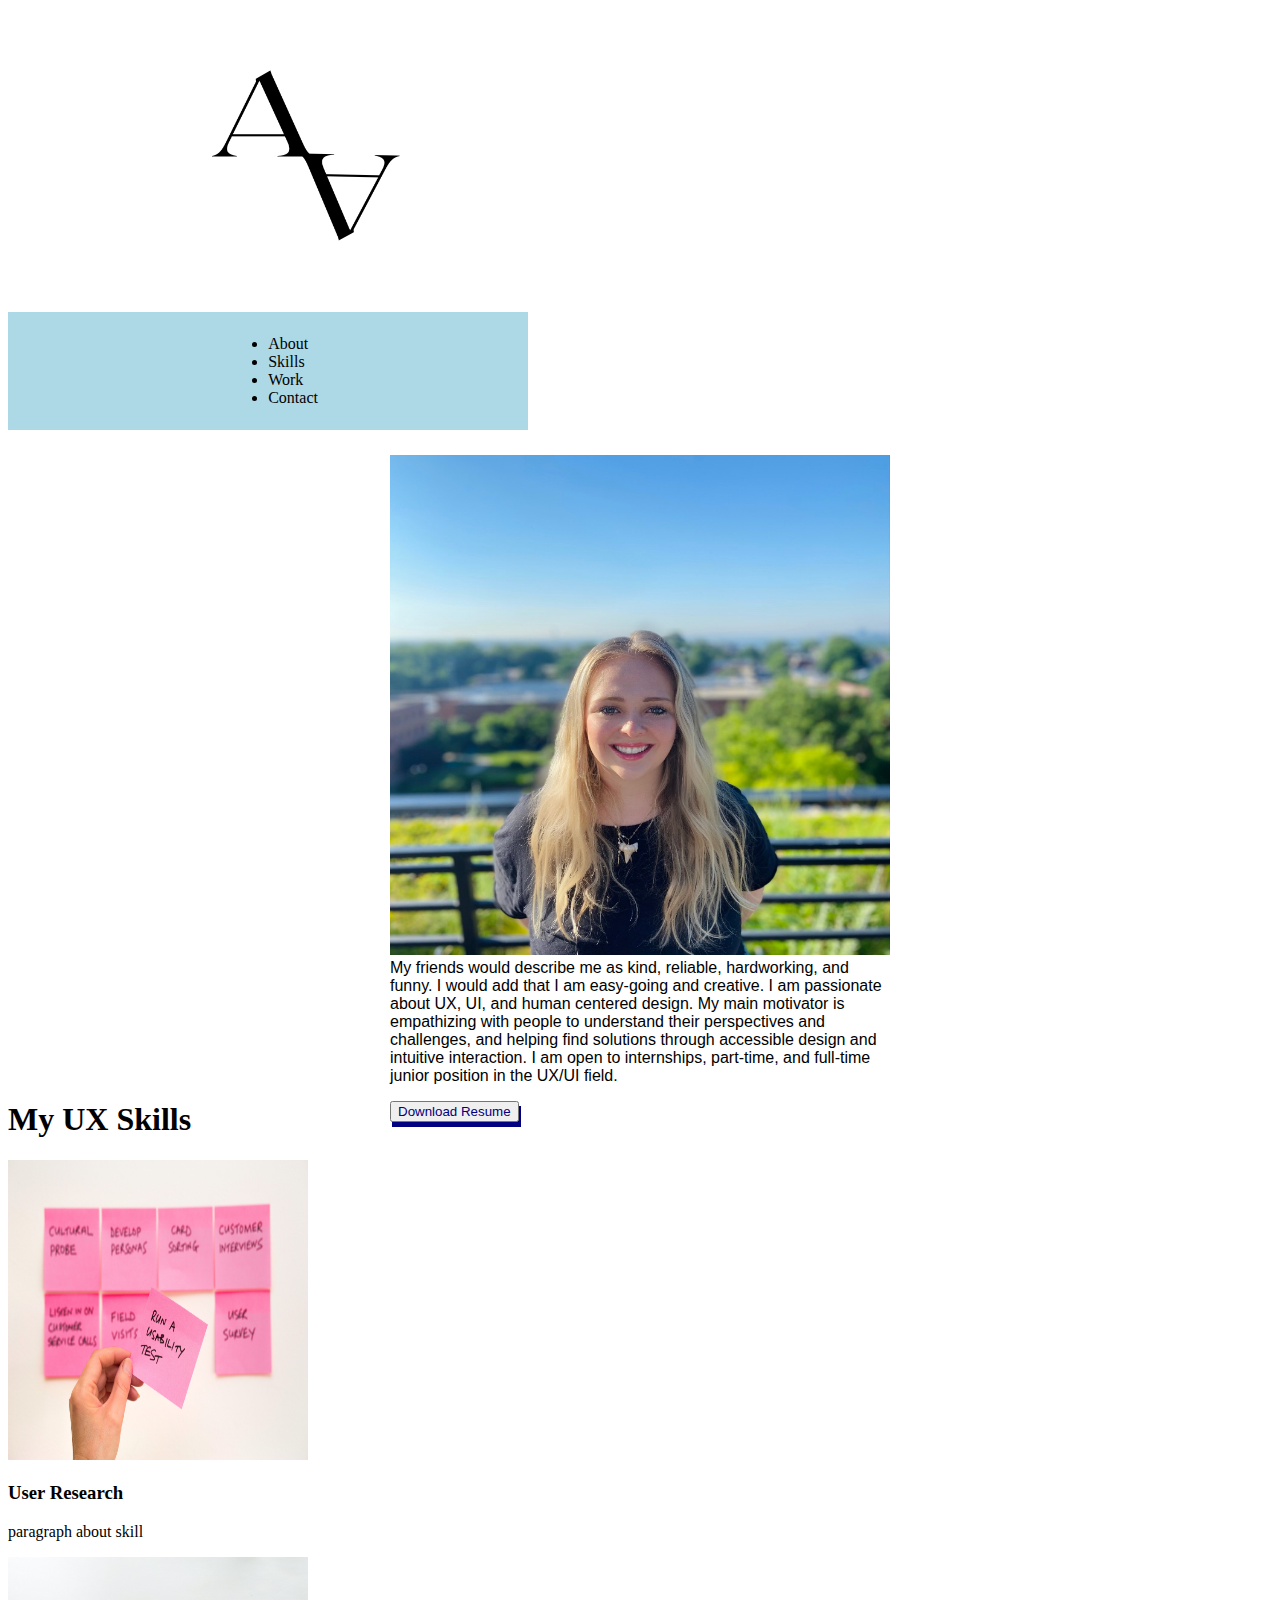
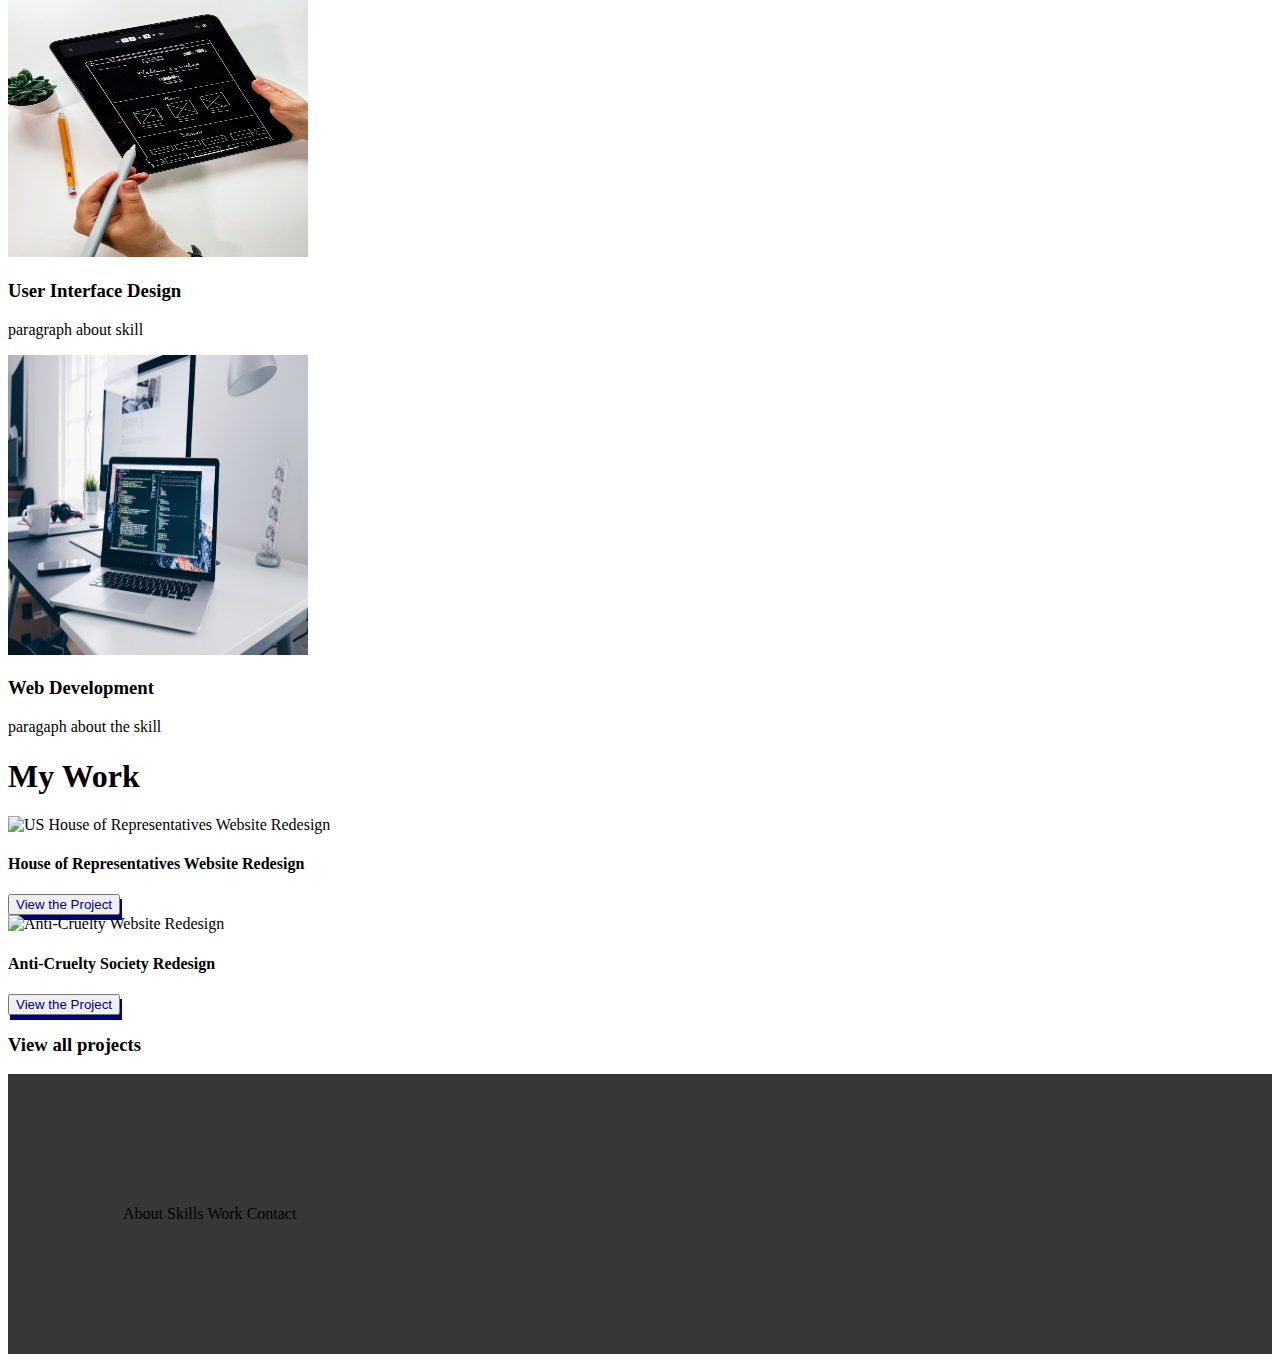
==== index.html @ 639effce "Push 1" ====
<!DOCTYPE html>
<html>
<head>
    <link rel="stylesheet" href="style.css">
    <title></title>
</head>
<body>

<header class="navigation">
    <div class="inline-block" class="logo">
        <img src="logo.png" alt="Logo" width="600" height="300"
    </div>
    
 <nav class="inline-block">
    <ul>
        <li>About</li>
        <li>Skills</li>
        <li>Work</li>
        <li>Contact</li>
    </ul>
 </nav>

</header>

<section class="heroImg">
    <div class="content">
        <img src="Headshot.jpg" width="500" height="500"
        <p>My friends would describe me as kind, reliable, hardworking, and funny. I would add that I am easy-going and creative. I am passionate about UX, UI, and human centered design. My main motivator is empathizing with people to understand their perspectives and challenges, and helping find solutions through accessible design and intuitive interaction.
I am open to internships, part-time, and full-time junior position in the UX/UI field.</p>
<button>Download Resume</button>
    </div>


</section>

<section class="mySkills">
    <h1>My UX Skills</h1>
    <div class="flexContainer">
        <div> <img src="User Research.jpg" alt="User Research" width="300" height="300">
        <h3>User Research</h3>
        <p> paragraph about skill</p></div>
        <div> <img src="UI Design.jpg" alt="User Interface Design" width="300" height="300">
            <h3>User Interface Design</h3>
            <p> paragraph about skill</p>
        <div> <img src="Web Development.jpg" alt="Web Development" width="300" height="300">
            <h3>Web Development</h3>
            <p>paragaph about the skill</p>
        </div>
        </div>
    </div>

</section>





<section class="myWork">
    <h1>My Work</h1>
    <div class="workGrid">
        <div> <img src="house desktop mockup 2.png" alt="US House of Representatives Website Redesign" 
            width="500" height="300">
        </div>
        <div> 
            <h4>House of Representatives Website Redesign</h4>
            <p></p>
            <button>View the Project</button>
        </div>
        <div> <img src="anti cruelty desktop mockup 2.jpeg" alt="Anti-Cruelty Website Redesign"
            width="500" height="300"></div>
            <div> 
                <h4>Anti-Cruelty Society Redesign</h4>
                <p></p>
                <button>View the Project</button>
            </div>
        </div>
    
        <h3>View all projects</h3>




    </div>






</section>







<footer>
    <ul>
        <li class="inline-block">About</li>
        <li class="inline-block">Skills</li>
        <li class="inline-block">Work</li>
        <li class="inline-block">Contact</li>
    </ul>
</footer>




</body>
</html>
---- style.css ----
.inline-block {display: inline-block;
vertical-align: top; }

.logo {width: 23%;
padding: 1%;
text-align: center;}

nav {width: 73%;
padding: 1%;
background-color: lightblue;}

ul {width: 50%;
margin-left: auto;}

.heroImg {height: 600px;
padding: 25px;}

.content {width: 500px;
margin: 0 auto;
font-family: Arial, Helvetica, sans-serif;}

footer {background-color: #373738;
padding: 15px;}

footer ul {display: inline-block;
    vertical-align: top;
    padding: 100px;}

button {color: navy;
box-shadow: 2px 5px;}
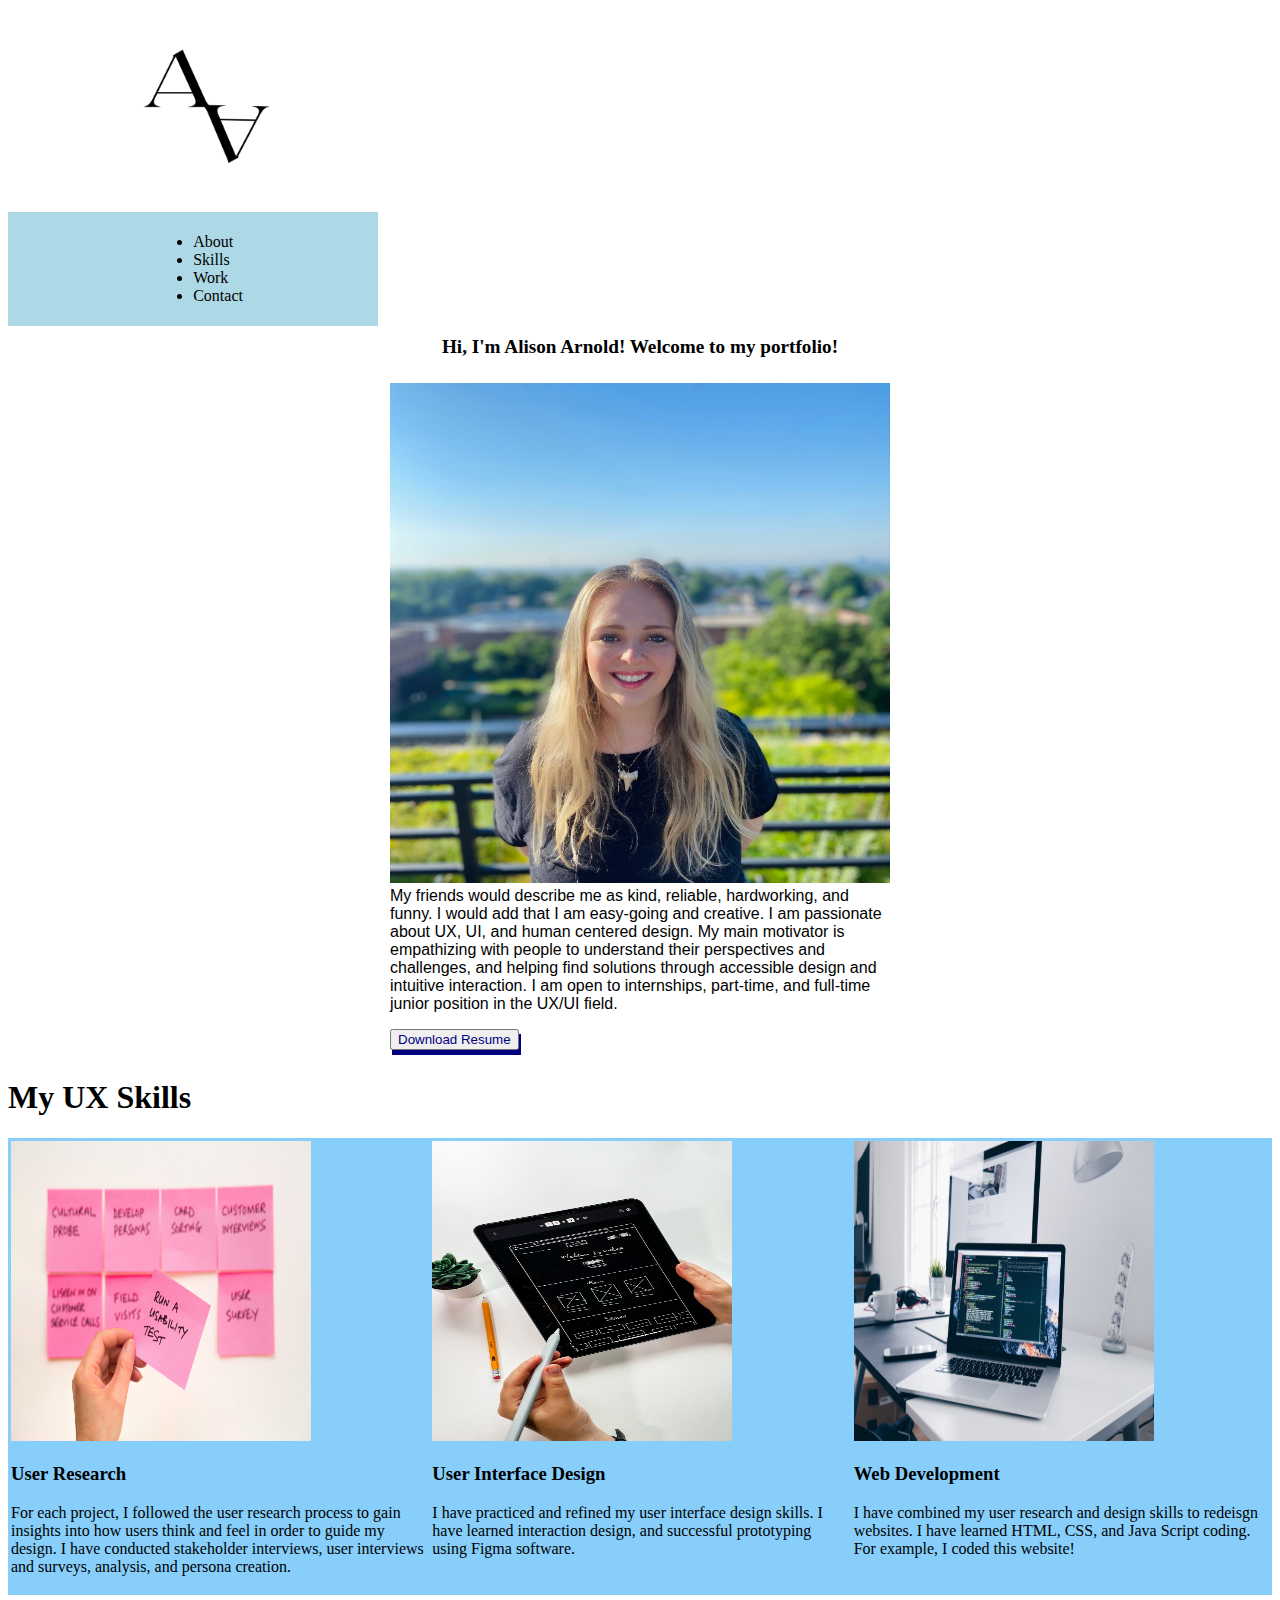
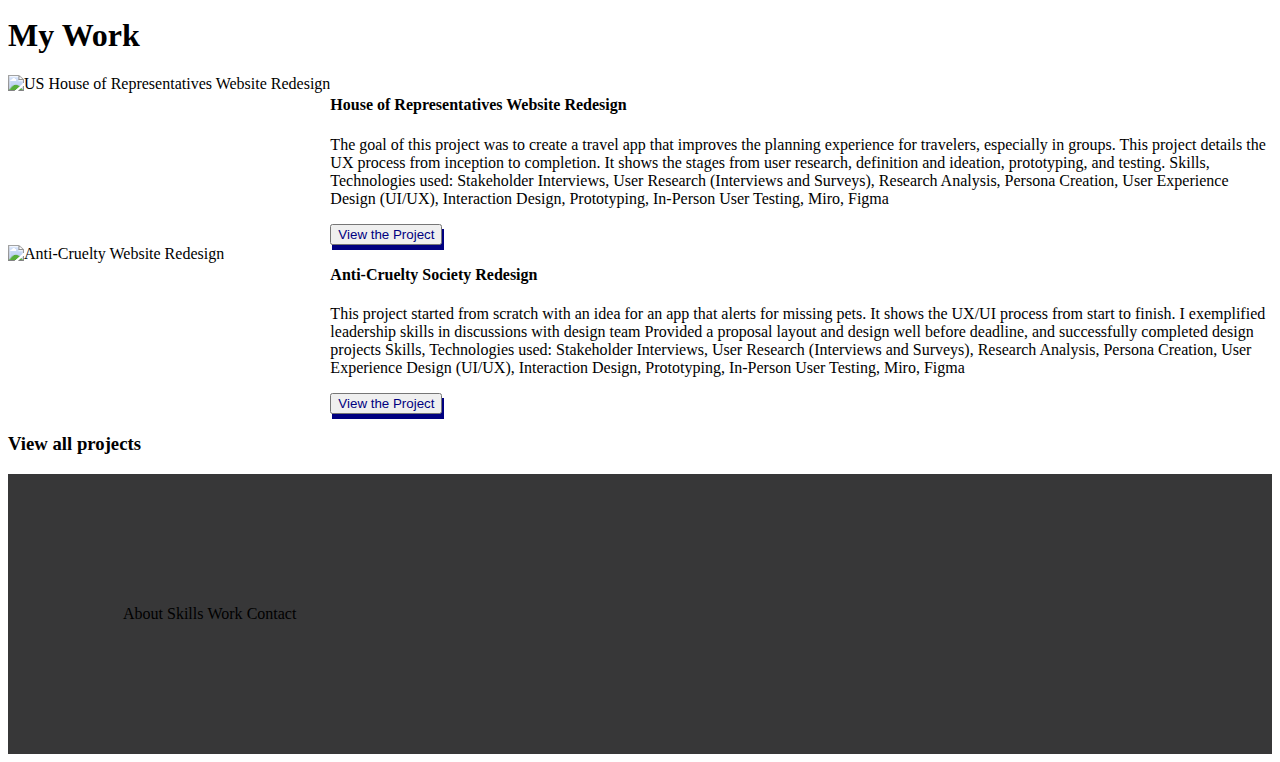
==== commit 435310db: "Add files via upload" ====
--- a/index.html
+++ b/index.html
@@ -8,7 +8,7 @@
 
 <header class="navigation">
     <div class="inline-block" class="logo">
-        <img src="logo.png" alt="Logo" width="600" height="300"
+        <img src="logo.png" alt="Logo" width="400" height="200"
     </div>
     
  <nav class="inline-block">
@@ -22,6 +22,13 @@
 
 </header>
 
+
+
+
+<header class="welcome">Hi, I'm Alison Arnold! Welcome to my portfolio!</header>
+
+
+
 <section class="heroImg">
     <div class="content">
         <img src="Headshot.jpg" width="500" height="500"
@@ -33,19 +40,19 @@
 
 </section>
 
+ <!--  My UX Skills section coded using CSS flex -->
 <section class="mySkills">
     <h1>My UX Skills</h1>
     <div class="flexContainer">
-        <div> <img src="User Research.jpg" alt="User Research" width="300" height="300">
+        <div class="userResearch"> <img src="User Research.jpg" alt="User Research" width="300" height="300">
         <h3>User Research</h3>
-        <p> paragraph about skill</p></div>
-        <div> <img src="UI Design.jpg" alt="User Interface Design" width="300" height="300">
+        <p> For each project, I followed the user research process to gain insights into how users think and feel in order to guide my design. I have conducted stakeholder interviews, user interviews and surveys, analysis, and persona creation.   </p></div>
+        <div class="uiDesign"> <img src="UI Design.jpg" alt="User Interface Design" width="300" height="300">
             <h3>User Interface Design</h3>
-            <p> paragraph about skill</p>
-        <div> <img src="Web Development.jpg" alt="Web Development" width="300" height="300">
+            <p> I have practiced and refined my user interface design skills. I have learned interaction design, and successful prototyping using Figma software.</p></div>
+        <div class="webDevelopment"> <img src="Web Development.jpg" alt="Web Development" width="300" height="300">
             <h3>Web Development</h3>
-            <p>paragaph about the skill</p>
-        </div>
+            <p> I have combined my user research and design skills to redeisgn websites. I have learned HTML, CSS, and Java Script coding. For example, I coded this website!</p></div>
         </div>
     </div>
 
@@ -54,23 +61,34 @@
 
 
 
-
+<!-- My Work Section Constructed using CSS Grid -->
 <section class="myWork">
     <h1>My Work</h1>
     <div class="workGrid">
-        <div> <img src="house desktop mockup 2.png" alt="US House of Representatives Website Redesign" 
+        <div class="houseWebsite"> <img src="house desktop mockup 2.png" alt="US House of Representatives Website Redesign" 
             width="500" height="300">
         </div>
-        <div> 
+        <div class="houseWords"> 
             <h4>House of Representatives Website Redesign</h4>
-            <p></p>
+            <p>The goal of this project was to create a travel app that improves the planning experience for
+                travelers, especially in groups. This project details the UX process from inception to completion. It
+                shows the stages from user research, definition and ideation, prototyping, and testing.
+                Skills, Technologies used: Stakeholder Interviews, User Research (Interviews and Surveys),
+                Research Analysis, Persona Creation, User Experience Design (UI/UX), Interaction Design,
+                Prototyping, In-Person User Testing, Miro, Figma</p>
             <button>View the Project</button>
         </div>
-        <div> <img src="anti cruelty desktop mockup 2.jpeg" alt="Anti-Cruelty Website Redesign"
-            width="500" height="300"></div>
-            <div> 
+        <div class="antiCruelty"> <img src="anti cruelty desktop mockup 2.jpeg" alt="Anti-Cruelty Website Redesign"
+            width="400" height="300"></div>
+            <div class="crueltyWords"> 
                 <h4>Anti-Cruelty Society Redesign</h4>
-                <p></p>
+                <p>This project started from scratch with an idea for an app that alerts for missing pets. It shows the
+                    UX/UI process from start to finish. I exemplified leadership skills in discussions with design team
+                    Provided a proposal layout and design well before deadline, and successfully completed
+                    design projects
+                    Skills, Technologies used: Stakeholder Interviews, User Research (Interviews and Surveys),
+                    Research Analysis, Persona Creation, User Experience Design (UI/UX), Interaction Design,
+                    Prototyping, In-Person User Testing, Miro, Figma</p>
                 <button>View the Project</button>
             </div>
         </div>
--- a/style.css
+++ b/style.css
@@ -11,6 +11,8 @@
 
 ul {width: 50%;
 margin-left: auto;}
+
+.welcome {text-align: center; padding-top: 10px; font-weight: bolder; font-size: larger;}
 
 .heroImg {height: 600px;
 padding: 25px;}
@@ -29,3 +31,28 @@
 button {color: navy;
 box-shadow: 2px 5px;}
 
+.mySkills {padding-top: 50px;}
+.flexContainer {display: flex; flex-direction: row; flex-wrap: nowrap; background-color: lightskyblue;}
+.userResearch {width: 33%; margin: 1px; padding: 2px;}
+.uiDesign {width: 33%;margin: 1px; padding: 2px;}
+.webDevelopment {width: 33%;margin: 1px; padding: 2px;}
+
+.workGrid {display: grid;}
+.houseWebsite {grid-area: 1 / 1 / span 2 /span 3;}
+.houseWords {grid-area: 1 / 4 / span 2 / span 6;}
+.antiCruelty {grid-area: 4 / 1 / span 2 / span 3;}
+.crueltyWords {grid-area: 4 / 4 / span 2 / span 6;}
+
+@media only screen and (max-width: 600) {
+    .flexContainer {display: flex; flex-direction: column; flex-wrap: nowrap; background-color: lightskyblue;}
+    .userResearch {width: 100%; margin: 1px; padding: 2px;}
+    .uiDesign {width: 100%;margin: 1px; padding: 2px;}
+    .webDevelopment {width: 100%;margin: 1px; padding: 2px;}
+
+    .workGrid {display: grid;}
+    .houseWebsite {grid-area: 1 / 1 / span 2 /span 3;}
+    .houseWords {grid-area: 1 / 4 / span 2 / span 6;}
+    .antiCruelty {grid-area: 4 / 1 / span 2 / span 3;}
+    .crueltyWords {grid-area: 4 / 4 / span 2 / span 6;}
+
+}